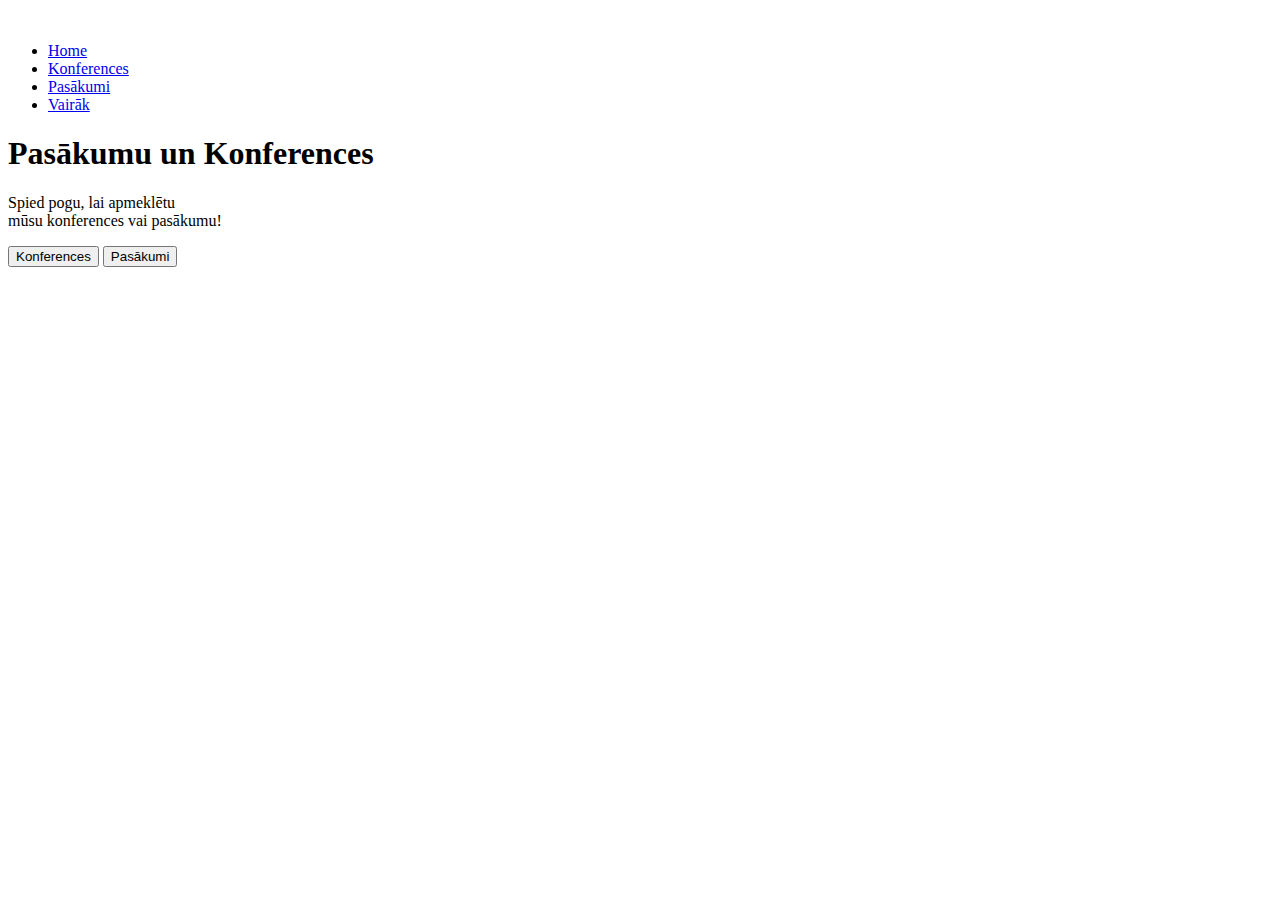
==== index.html @ f07e6ca7 "Create index.html" ====
<!DOCTYPE html>
<html lang="en">
<head>
    <meta charset="UTF-8">
    <meta name="viewport" content="width=device-width, initial-scale=1.0">
    <title>Sākumlapa</title>
    <link rel="stylesheet" href="style.css">
</head>
<body>
    <div class="banner">
        <div class="navbar">
            <img src="" class="logo">
            <ul>
                <li><a href="index.html">Home</a></li>
                <li><a href="konferences.html">Konferences</a></li>
                <li><a href="pasakumi.html">Pasākumi</a></li>
                <li><a href="vairak.html">Vairāk</a></li>
            </ul>
        </div>
        <div class="content">
            <H1> Pasākumu un Konferences</H1>
            <p>Spied pogu, lai apmeklētu <br>mūsu konferences vai pasākumu!</p>
            <div>
                <button type="button"><span></span>Konferences</button>
                <button type="button"><span></span>Pasākumi</button>
            </div>
        </div>

    </div>

</body>
</html>
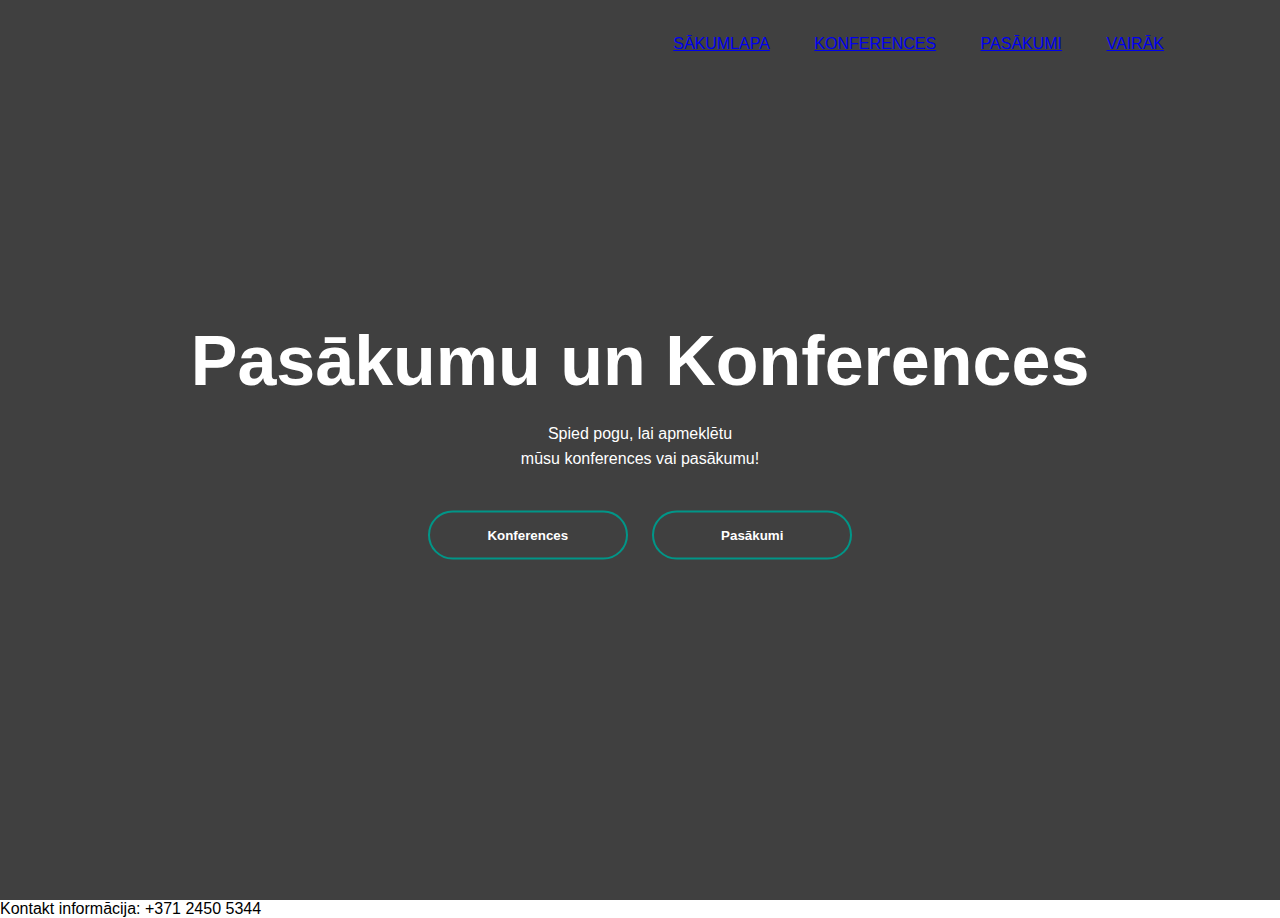
==== commit b057e3f8: "Update index.html" ====
--- a/index.html
+++ b/index.html
@@ -11,7 +11,7 @@
         <div class="navbar">
             <img src="" class="logo">
             <ul>
-                <li><a href="index.html">Home</a></li>
+                <li><a href="index.html">Sākumlapa</a></li>
                 <li><a href="konferences.html">Konferences</a></li>
                 <li><a href="pasakumi.html">Pasākumi</a></li>
                 <li><a href="vairak.html">Vairāk</a></li>
@@ -25,8 +25,9 @@
                 <button type="button"><span></span>Pasākumi</button>
             </div>
         </div>
-
     </div>
-
+    <footer>
+        Kontakt informācija: +371 2450 5344
+    </footer>
 </body>
 </html>
--- a/style.css
+++ b/style.css
@@ -0,0 +1,92 @@
+*{
+    margin: 0;
+    padding: 0;
+    font-family:sans-serif;
+}
+.banner{
+    width: 100%;
+    height: 100vh;
+    background-image: linear-gradient(rgba(0,0,0,0.75),rgba(0,0,0,0.75)),url("https://images.unsplash.com/photo-1431540015161-0bf868a2d407?fm=jpg&q=60&w=3000&ixlib=rb-4.0.3&ixid=M3wxMjA3fDB8MHxzZWFyY2h8NHx8bWVldGluZyUyMHJvb218ZW58MHx8MHx8fDA%3D");
+    background-size: cover;
+    background-position: center;
+}
+.navbar{
+    width: 85%;
+    margin: auto;
+    padding: 35px 0;
+    display: flex;
+    align-items: center;
+    justify-content: space-between;
+}
+.navbar ul li{
+    list-style: none;
+    display: inline-block;
+    margin:0 20px;
+    position: relative;
+}
+.navbar ul li{
+    text-decoration: none;
+    color: #fff;
+    text-transform: uppercase;
+}
+.navbar ul li::after{
+    content: '';
+    height: 3px;
+    width: 0;
+    background: #009688;
+    position: absolute;
+    left:0;
+    bottom:0;
+    transition: 0.5s;
+}
+.navbar ul li:hover:after{
+    width:100%;
+}
+.content{
+    width: 100%;
+    position: absolute;
+    top: 50%;
+    transform: translateY(-50%);
+    text-align: center;
+    color:#fff;
+}
+.content h1{
+    font-size: 70px;
+    margin-top: 80p;
+}
+.content p{
+    margin: 20px auto;
+    font-weight: 100;
+    line-height: 25px;
+}
+button{
+    width: 200px;
+    padding: 15px 0;
+    text-align: center;
+    margin:20px 10px;
+    border-radius: 25px;
+    font-weight: bold;
+    border: 2px solid #009688;
+    background: transparent;
+    color:#fff;
+    cursor: pointer;
+    position: relative;
+    overflow: hidden;
+}
+span{
+    background: #009688;
+    height: 100%;
+    width: 0;
+    border-radius:25px;
+    position: absolute;
+    left: 0;
+    bottom: 0;
+    z-index: -1;
+    transition: 0.5s;
+}
+button:hover span{
+    width: 100%;
+}
+button:hover{
+    border:none;
+}
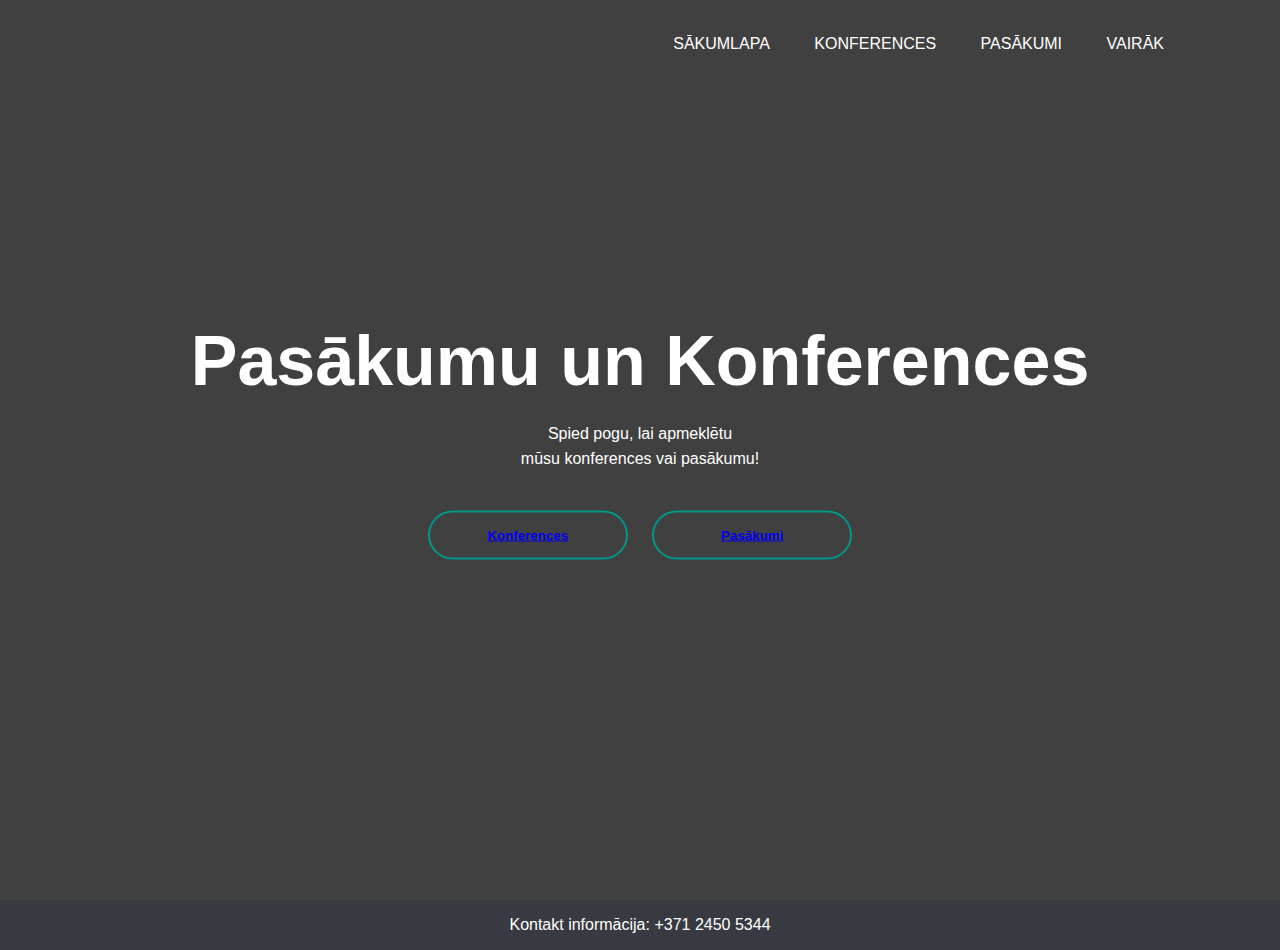
==== commit 588294f7: "Update index.html" ====
--- a/index.html
+++ b/index.html
@@ -21,8 +21,8 @@
             <H1> Pasākumu un Konferences</H1>
             <p>Spied pogu, lai apmeklētu <br>mūsu konferences vai pasākumu!</p>
             <div>
-                <button type="button"><span></span>Konferences</button>
-                <button type="button"><span></span>Pasākumi</button>
+                <button type="button"><a href="Cardflip.html"><span></span>Konferences</button></a>
+                <button type="button"><a href="Card.html"><span></span>Pasākumi</button></a>
             </div>
         </div>
     </div>
--- a/style.css
+++ b/style.css
@@ -2,6 +2,11 @@
     margin: 0;
     padding: 0;
     font-family:sans-serif;
+}
+body{
+    min-height: 100vh;
+    position: relative;
+    
 }
 .banner{
     width: 100%;
@@ -24,7 +29,7 @@
     margin:0 20px;
     position: relative;
 }
-.navbar ul li{
+.navbar ul li a{
     text-decoration: none;
     color: #fff;
     text-transform: uppercase;
@@ -53,6 +58,7 @@
 .content h1{
     font-size: 70px;
     margin-top: 80p;
+    
 }
 .content p{
     margin: 20px auto;
@@ -74,7 +80,7 @@
     overflow: hidden;
 }
 span{
-    background: #009688;
+    background: linear-gradient(90deg, rgba(8,255,232,1) 3%, rgba(28,26,26,1) 96%);
     height: 100%;
     width: 0;
     border-radius:25px;
@@ -90,3 +96,14 @@
 button:hover{
     border:none;
 }
+footer{
+    width: 100%;
+    height: 50px;
+    margin-top: auto;
+    position: absolute;
+    background-color: #373A40;
+    color: white;
+    display: flex;
+    align-items: center;
+    justify-content: center;
+}
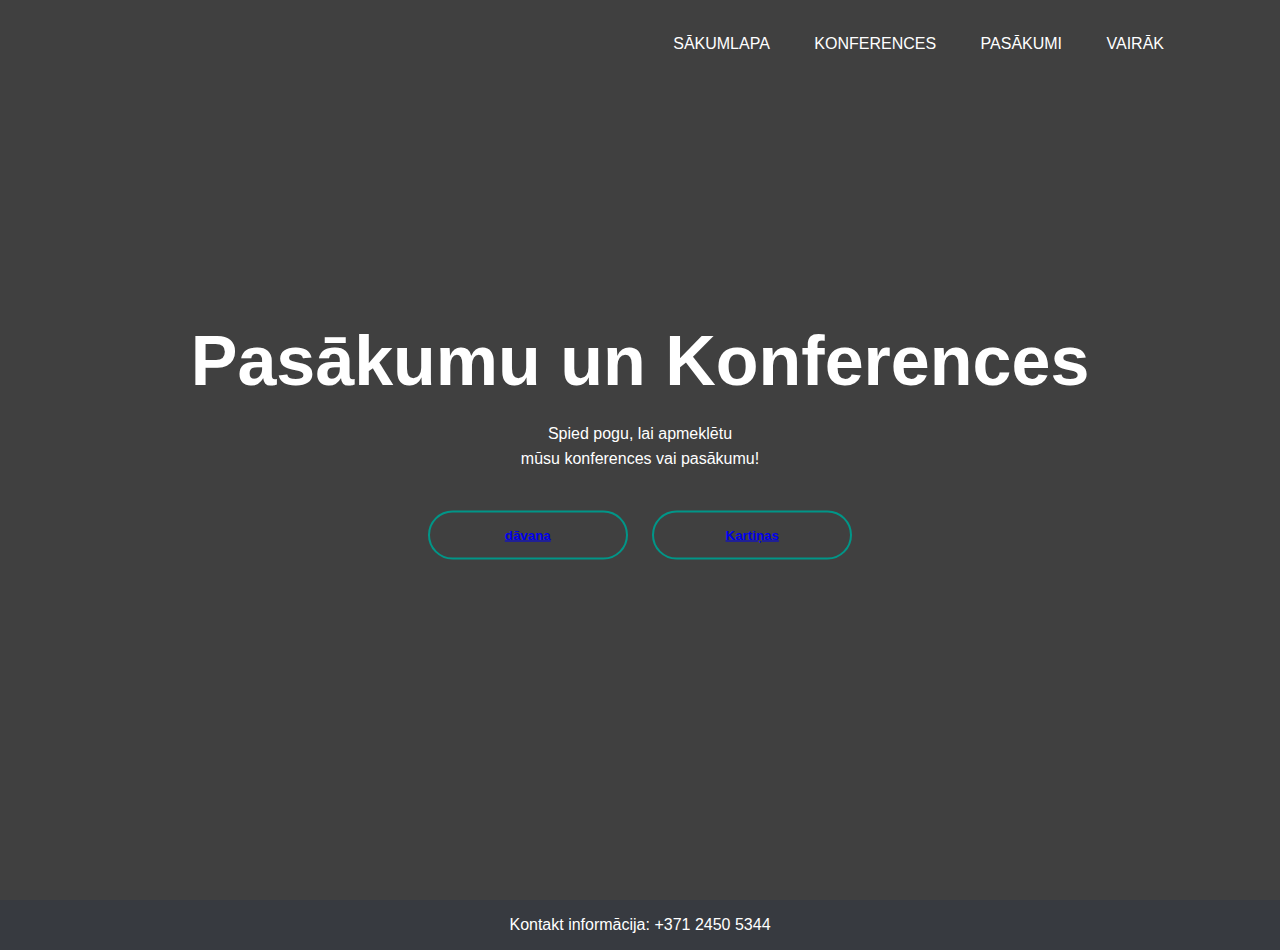
==== commit e8b539c2: "Update index.html" ====
--- a/index.html
+++ b/index.html
@@ -21,8 +21,8 @@
             <H1> Pasākumu un Konferences</H1>
             <p>Spied pogu, lai apmeklētu <br>mūsu konferences vai pasākumu!</p>
             <div>
-                <button type="button"><a href="Cardflip.html"><span></span>Konferences</button></a>
-                <button type="button"><a href="Card.html"><span></span>Pasākumi</button></a>
+                <button type="button"><a href="Cardflip.html"><span></span>dāvana</button></a>
+                <button type="button"><a href="Card.html"><span></span>Kartiņas</button></a>
             </div>
         </div>
     </div>
